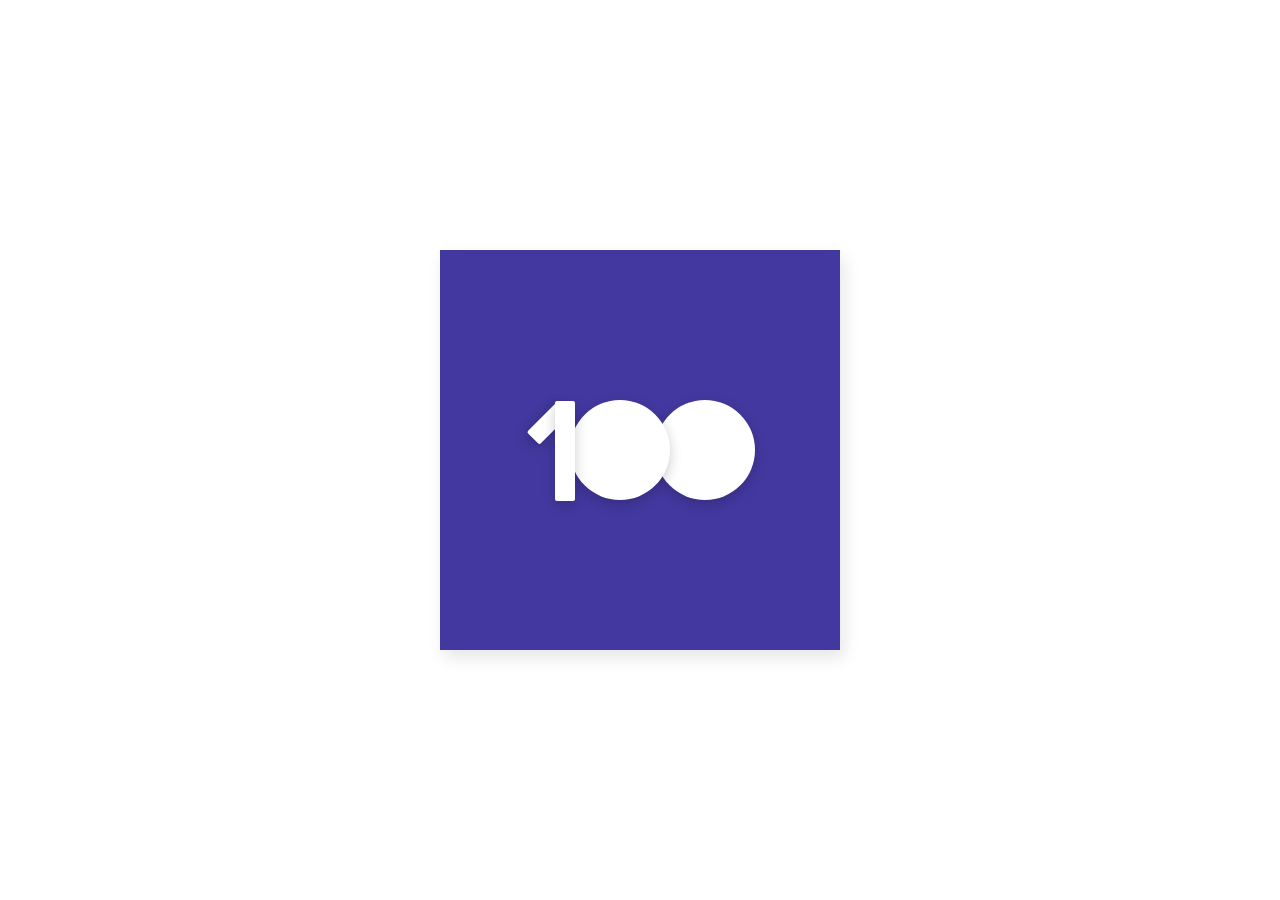
==== day1/practice/index.html @ f038b770 "adding files" ====
<!DOCTYPE html>
<html lang="en">
<head>
    <meta charset="UTF-8">
    <link rel="stylesheet" href="styles.css">
    <title>Practise 1</title>
</head>
<body>
    <div class="frame">
        <div class="center">
            <!--Number-->
            <div class="number">
                <!--1-->
                <div class="bar"></div>
                <div class="stand"></div>
                <!--0s-->
                <div class="first_0"></div>
                <div class="second_0"></div>
            </div>
        </div>
    </div>
</body>
</html>
---- day1/practice/styles.css ----
/**
  NOTES
  1. Centering a Div :
    translate(-50%, -50%) after position absolete

    Elements with dimensions
        - technique of using negative margins equal to half of the element's dimensions is a common and reliable way to horizontally and vertically center an element.
        - position absolute, top 50%, left 50% margins -half value of dimensions
    
  2. Stacking elements (z-index) :
    z-index is the CSS property that controls the stacking order of overlapping elements on a page. An element with a higher z-index value will appear in front of an element with a lower z-index value. The property is called “z-index” because it sets the order of elements along the z-axis.

  3. Position : relative
    The positioning of child elements with position: relative; is still relative to their containing block, which is the nearest ancestor with a position value other than static (the default).
        the number class is relative to the center div

  4. Position : absolute
    An absolutely positioned element is positioned relative to its closest positioned ancestor, which means it's positioned relative to the nearest ancestor element that has a position property other than the default value of static.
        .bar is relative to .number, but out of the normal flow of the web page
 */


/* DON'T RELY ON DEFAULT BROWSER WHITE BACKGROUND */
body {
    background: #fff;
}

/* FRAME */
.frame {
    /* CENTER THE DIV */
    position: absolute;
    left: 50%;
    top: 50%;
    transform: translate(-50%, -50%);
    height: 400px;
    width: 400px;
    /* BROWSER SHOULD ACCOUNT FOR ANY BORDER AND PADDING IN THE ELEMENT'S WIDTH AND HEIGHT */
    box-sizing: border-box;
    box-shadow: 4px 8px 16px 0 rgb(0, 0, 0, 0.1);
    background: #43389F;
}

.center {
    position: absolute;
    top: 50%;
    left: 50%;
    transform: translate(-50%, -50%);
}

.number {
    position: relative;
    height: 100px;
    width: 200px;

    .bar {
        position: absolute;
        top: 0.15px;
        left: 0;
        height: 45px;
        width: 18px;
        border-radius: 2px;
        box-shadow: 0px 4px 13px 0 rgb(0, 0, 0, 0.2);
        transform: rotate(45deg);
        background: #fff;
        z-index: -1;
    }

    .stand {
        position: absolute;
        top: 1px;
        left: 15px;
        height: 100px;
        width: 20px;
        border-radius: 2px;
        box-shadow: 0px 4px 13px 0 rgb(0, 0, 0, 0.2);
        background: #fff;
    }

    .first_0, .second_0 {
        position: absolute;
        left: 30px;
        height: 100px;
        width: 100px;
        border-radius: 50%;
        box-shadow: 0px 4px 13px 0 rgb(0, 0, 0, 0.2);
        z-index: -1;
        background: #fff;
    }

    .second_0 {
        left: 115px;
        z-index: -2;
    }
}
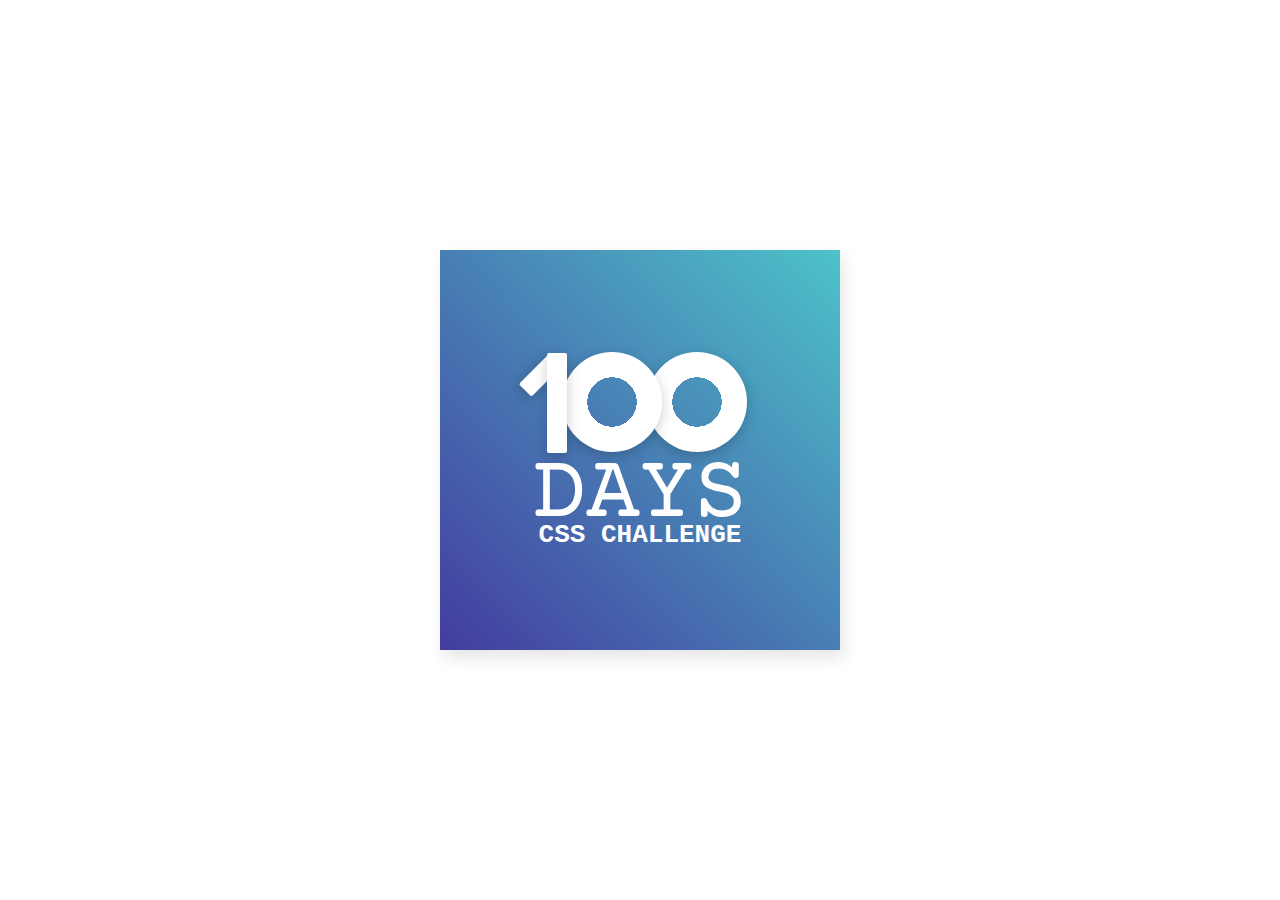
==== commit 36a3f2b6: "last parts" ====
--- a/day1/practice/index.html
+++ b/day1/practice/index.html
@@ -17,6 +17,14 @@
                 <div class="first_0"></div>
                 <div class="second_0"></div>
             </div>
+            <!--DAYS-->
+            <div class="days">
+                DAYS
+            </div>
+            <!--CSS CHALLENGE-->
+            <div class="ch">
+                CSS CHALLENGE
+            </div>
         </div>
     </div>
 </body>
--- a/day1/practice/styles.css
+++ b/day1/practice/styles.css
@@ -20,6 +20,9 @@
  */
 
 
+
+@import url('https://fonts.googleapis.com/css2?family=Courier+Prime&display=swap');
+
 /* DON'T RELY ON DEFAULT BROWSER WHITE BACKGROUND */
 body {
     background: #fff;
@@ -37,7 +40,9 @@
     /* BROWSER SHOULD ACCOUNT FOR ANY BORDER AND PADDING IN THE ELEMENT'S WIDTH AND HEIGHT */
     box-sizing: border-box;
     box-shadow: 4px 8px 16px 0 rgb(0, 0, 0, 0.1);
-    background: #43389F;
+    background: linear-gradient(to top right, #433CA0, #4DC2C9);
+    -webkit-font-smoothing: antialiased;
+  -moz-osx-font-smoothing: grayscale;
 }
 
 .center {
@@ -85,6 +90,7 @@
         box-shadow: 0px 4px 13px 0 rgb(0, 0, 0, 0.2);
         z-index: -1;
         background: #fff;
+        background: radial-gradient(circle,transparent 35%, #fff 35%);
     }
 
     .second_0 {
@@ -93,3 +99,20 @@
     }
 }
 
+.days {
+    font-family: 'Courier Prime', monospace;
+    font-size: 90px;
+    text-align: center;
+    color: #fff;
+    line-height: 1;
+}
+
+.ch {
+    color: #fff;
+    text-align: center;
+    font-size: 26px;
+    font-weight: 600;
+    font-family: 'Courier New', Courier, monospace;
+    line-height: 1;
+    margin-top: -20px;
+}
